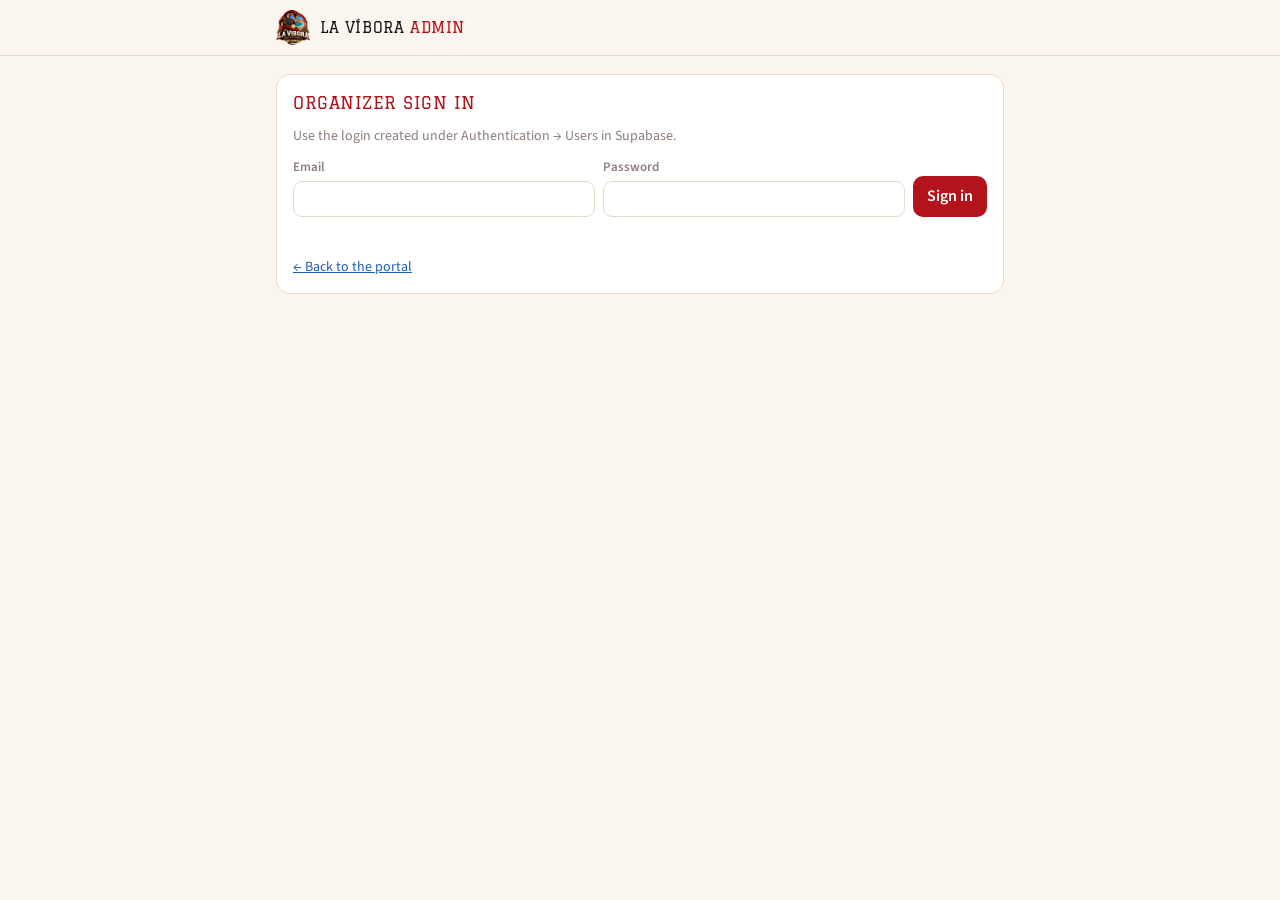
==== admin.html @ 29ec46cb "Add Gallery and Bracket tabs with Supabase backend and organizer admin page Gallery: phone uploads s" ====
<!DOCTYPE html>
<html lang="en">
<head>
<meta charset="utf-8">
<meta name="viewport" content="width=device-width, initial-scale=1, viewport-fit=cover">
<title>La Víbora Admin</title>
<meta name="robots" content="noindex">
<link rel="icon" href="assets/favicon.png">
<link rel="stylesheet" href="https://fonts.googleapis.com/css2?family=Graduate&family=Source+Sans+3:wght@400;600&display=swap">
<link rel="stylesheet" href="admin.css">
</head>
<body>
<header><div class="hin"><img src="assets/badge.png" alt=""><h1>LA VÍBORA <b>ADMIN</b></h1><div class="who" id="who"></div></div></header>
<main>
  <section class="card" id="login">
    <h2>Organizer sign in</h2>
    <p class="hint">Use the login created under Authentication → Users in Supabase.</p>
    <div class="row">
      <label>Email<input type="email" id="email" autocomplete="username"></label>
      <label>Password<input type="password" id="password" autocomplete="current-password"></label>
      <button class="btn" id="signin">Sign in</button>
    </div>
    <div class="status" id="login-status"></div>
    <p class="hint"><a href="index.html">← Back to the portal</a></p>
  </section>

  <div id="app" class="stack" hidden>
    <section class="card">
      <h2>1 · Teams</h2>
      <p class="hint">Each team is a pair. Pick two players, or type any name.</p>
      <div class="row">
        <label>Player 1<select id="p1"></select></label>
        <label>Player 2<select id="p2"></select></label>
        <label>Or type a name<input type="text" id="tname" placeholder="e.g. Arenson / Green"></label>
        <button class="btn" id="addteam">Add team</button>
      </div>
      <div class="list" id="teams"></div>
    </section>

    <section class="card">
      <h2>2 · Pools</h2>
      <div class="row">
        <label>Number of pools<select id="npools"><option value="1">1</option><option value="2" selected>2</option><option value="3">3</option><option value="4">4</option></select></label>
        <button class="btn ghost" id="genmatches">Generate pool matches</button>
      </div>
      <p class="hint">Assign each team to a pool in the Teams list, then generate. Re-generating keeps scores already entered.</p>
    </section>

    <section class="card">
      <h2>3 · Pool play scores</h2>
      <p class="hint">Enter games won by each team. Leave blank until the match is played.</p>
      <div id="pools"></div>
    </section>

    <section class="card">
      <h2>4 · Semifinals and Final</h2>
      <p class="hint">Semifinal teams fill in from the standings. Change them if you like. The final fills from the semifinal winners.</p>
      <div class="ko" id="ko"></div>
    </section>

    <section class="card">
      <h2>Note on the bracket page</h2>
      <label>Shown above the bracket (optional)<input type="text" id="tnote" placeholder="e.g. Finals on center court at 5pm" maxlength="140"></label>
    </section>

    <div class="savebar">
      <button class="btn" id="save">Publish bracket</button>
      <button class="btn quiet" id="reload">Reload</button>
      <span class="status" id="save-status"></span>
    </div>

    <section class="card">
      <h2>Gallery moderation</h2>
      <p class="hint">Tap Remove under a photo to delete it from the gallery.</p>
      <div class="photos" id="photos"></div>
      <div class="status" id="photo-status"></div>
    </section>
  </div>
</main>

<script src="config.js"></script>
<script src="data.js"></script>
<script src="backend.js"></script>
<script src="admin.js"></script>
</body>
</html>
---- admin.css ----
:root {
  --rojo: #B3141C; --oro: #C4952E; --azul: #1F5FB5; --verde: #2F6B3A;
  --ground: #FAF6EF; --surface: #FFFFFF; --surface-2: #F2EBDF; --ink: #1B1315; --ink-2: #5C4F4A; --ink-3: #8C7F79; --line: #E4DACB;
  --display: "Graduate", "Rockwell", Georgia, serif; --body: "Source Sans 3", "Segoe UI", system-ui, sans-serif;
}
@media (prefers-color-scheme: dark) { :root:not([data-theme="light"]) { --ground: #171110; --surface: #221A18; --surface-2: #2C2321; --ink: #F4ECE2; --ink-2: #CDBFB4; --ink-3: #9A8B82; --line: #3A2F2C; --rojo: #D12A32; --azul: #4C86D6; --oro: #D6A94A; --verde: #4E9A5B; } }
:root[data-theme="dark"] { --ground: #171110; --surface: #221A18; --surface-2: #2C2321; --ink: #F4ECE2; --ink-2: #CDBFB4; --ink-3: #9A8B82; --line: #3A2F2C; --rojo: #D12A32; --azul: #4C86D6; --oro: #D6A94A; --verde: #4E9A5B; }
* { box-sizing: border-box; }
body { margin: 0; background: var(--ground); color: var(--ink); font-family: var(--body); font-size: 16px; line-height: 1.4; }
header { border-bottom: 1px solid var(--line); background: var(--ground); position: sticky; top: env(safe-area-inset-top, 0px); z-index: 5; }
.hin { max-width: 760px; margin: 0 auto; padding: 10px 16px; display: flex; align-items: center; gap: 10px; }
.hin img { width: 34px; height: 35px; }
.hin h1 { margin: 0; font-family: var(--display); font-weight: 400; font-size: 15px; letter-spacing: .04em; }
.hin h1 b { color: var(--rojo); font-weight: 400; }
.hin .who { margin-left: auto; font-size: 13px; color: var(--ink-3); display: flex; gap: 8px; align-items: center; }
main { max-width: 760px; margin: 0 auto; padding: 18px 16px 60px; display: grid; gap: 16px; }
.stack { display: grid; gap: 16px; }
section.card { background: var(--surface); border: 1px solid var(--line); border-radius: 14px; padding: 16px; display: grid; gap: 12px; }
h2 { margin: 0; font-family: var(--display); font-weight: 400; font-size: 17px; letter-spacing: .03em; color: var(--rojo); text-transform: uppercase; }
h3 { margin: 0; font-size: 12px; letter-spacing: .14em; text-transform: uppercase; color: var(--ink-3); font-weight: 600; }
p { margin: 0; color: var(--ink-2); }
p.hint { font-size: 14px; color: var(--ink-3); }
label { display: grid; gap: 4px; font-size: 13px; color: var(--ink-3); font-weight: 600; }
input, select, button, textarea { font: inherit; color: inherit; }
input[type=text], input[type=email], input[type=password], input[type=number], select, textarea { background: var(--surface); border: 1px solid var(--line); border-radius: 9px; padding: 8px 10px; width: 100%; min-width: 0; }
input[type=number] { width: 64px; text-align: center; font-variant-numeric: tabular-nums; }
.row { display: flex; gap: 8px; align-items: end; flex-wrap: wrap; }
.row > label { flex: 1 1 160px; }
.btn { background: var(--rojo); color: #fff; border: 0; border-radius: 10px; padding: 9px 14px; font-weight: 600; cursor: pointer; }
.btn.ghost { background: transparent; color: var(--rojo); border: 1.5px solid var(--rojo); }
.btn.small { padding: 5px 10px; font-size: 14px; }
.btn.quiet { background: var(--surface-2); color: var(--ink-2); }
.btn:disabled { opacity: .5; cursor: default; }
.list { display: grid; gap: 8px; }
.team { display: grid; grid-template-columns: 1fr auto auto; gap: 8px; align-items: center; }
.team select { width: auto; }
.match { display: grid; grid-template-columns: 1fr 64px 20px 64px 1fr; gap: 6px; align-items: center; padding: 8px 0; border-top: 1px dashed var(--line); font-size: 15px; }
.match .a { text-align: right; }
.match .vs { text-align: center; color: var(--ink-3); font-size: 12px; }
.match input { padding: 6px 4px; }
table { border-collapse: collapse; width: 100%; font-size: 15px; font-variant-numeric: tabular-nums; }
th, td { text-align: left; padding: 6px 8px; border-bottom: 1px solid var(--line); }
th { font-size: 12px; letter-spacing: .1em; text-transform: uppercase; color: var(--ink-3); font-weight: 600; }
td.n, th.n { text-align: right; }
.ko { display: grid; gap: 10px; }
.ko .m { display: grid; gap: 6px; background: var(--surface-2); border-radius: 10px; padding: 10px; }
.ko .m .sel { display: grid; grid-template-columns: 1fr 64px; gap: 6px; align-items: center; }
.status { font-size: 14px; color: var(--ink-3); min-height: 1.2em; }
.status.err { color: var(--rojo); }
.status.ok { color: var(--verde); }
.photos { display: grid; grid-template-columns: repeat(auto-fill, minmax(96px, 1fr)); gap: 8px; }
.photos figure { margin: 0; display: grid; gap: 4px; }
.photos img { width: 100%; aspect-ratio: 1; object-fit: cover; border-radius: 8px; display: block; }
.photos figcaption { font-size: 12px; color: var(--ink-3); overflow: hidden; white-space: nowrap; text-overflow: ellipsis; }
.savebar { position: sticky; bottom: 0; background: var(--ground); padding: 10px 0 calc(10px + env(safe-area-inset-bottom, 0px)); display: flex; gap: 10px; align-items: center; border-top: 1px solid var(--line); flex-wrap: wrap; }
[hidden] { display: none !important; }
a { color: var(--azul); }
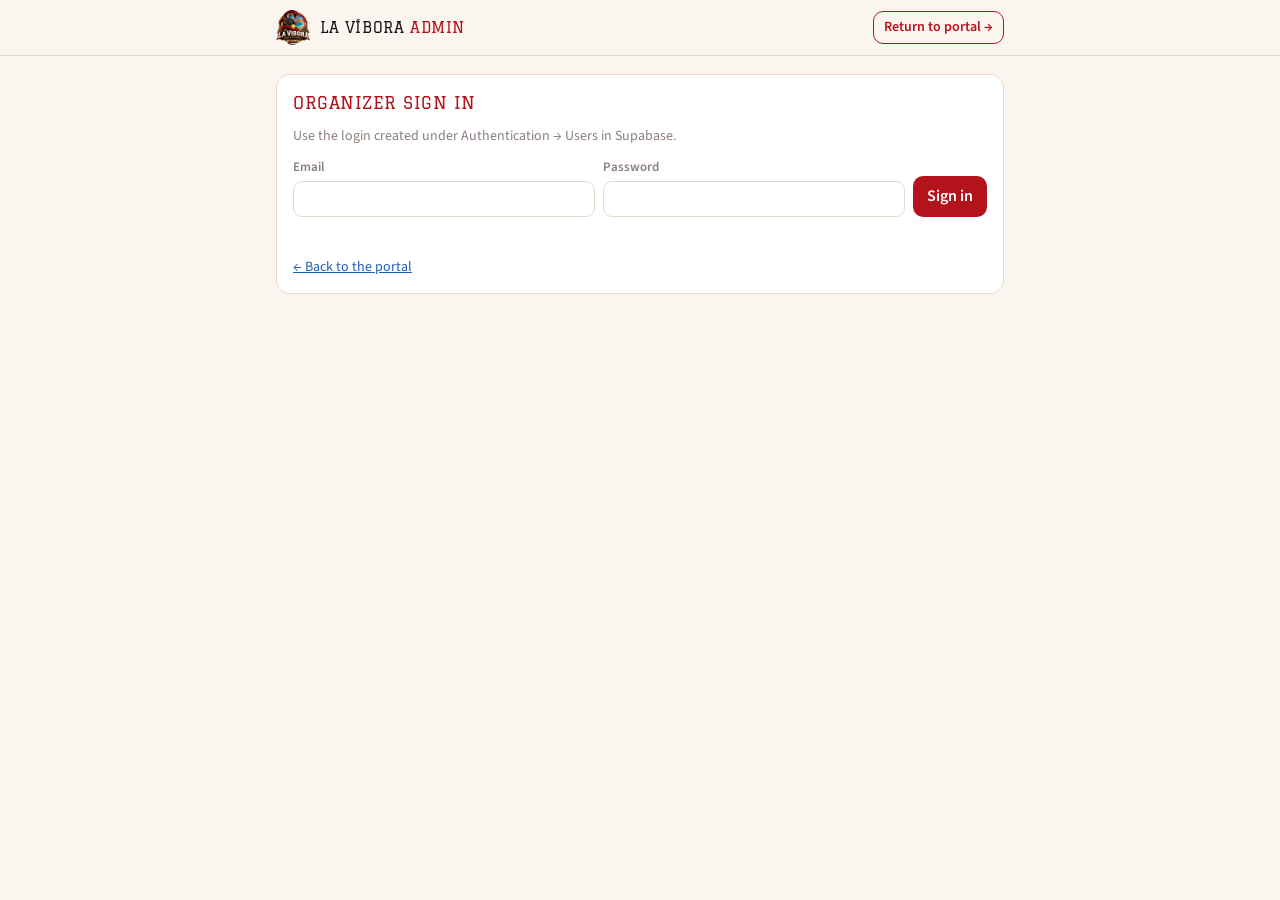
==== commit a89b667c: "Add Return to portal link to the admin header Co-Authored-By: Claude Fable 5.1 <noreply@anthropic.co" ====
--- a/admin.html
+++ b/admin.html
@@ -10,7 +10,7 @@
 <link rel="stylesheet" href="admin.css">
 </head>
 <body>
-<header><div class="hin"><img src="assets/badge.png" alt=""><h1>LA VÍBORA <b>ADMIN</b></h1><div class="who" id="who"></div></div></header>
+<header><div class="hin"><img src="assets/badge.png" alt=""><h1>LA VÍBORA <b>ADMIN</b></h1><div class="who" id="who"></div><a class="back" href="index.html">Return to portal →</a></div></header>
 <main>
   <section class="card" id="login">
     <h2>Organizer sign in</h2>
--- a/admin.css
+++ b/admin.css
@@ -8,11 +8,14 @@
 * { box-sizing: border-box; }
 body { margin: 0; background: var(--ground); color: var(--ink); font-family: var(--body); font-size: 16px; line-height: 1.4; }
 header { border-bottom: 1px solid var(--line); background: var(--ground); position: sticky; top: env(safe-area-inset-top, 0px); z-index: 5; }
-.hin { max-width: 760px; margin: 0 auto; padding: 10px 16px; display: flex; align-items: center; gap: 10px; }
+.hin { max-width: 760px; margin: 0 auto; padding: 10px 16px; display: flex; align-items: center; gap: 10px; flex-wrap: wrap; }
 .hin img { width: 34px; height: 35px; }
 .hin h1 { margin: 0; font-family: var(--display); font-weight: 400; font-size: 15px; letter-spacing: .04em; }
 .hin h1 b { color: var(--rojo); font-weight: 400; }
 .hin .who { margin-left: auto; font-size: 13px; color: var(--ink-3); display: flex; gap: 8px; align-items: center; }
+.hin .who:empty + .back { margin-left: auto; }
+.hin .back { font-weight: 600; font-size: 14px; text-decoration: none; color: var(--rojo); border: 1.5px solid var(--rojo); border-radius: 10px; padding: 6px 10px; white-space: nowrap; }
+.hin .who:empty { display: none; }
 main { max-width: 760px; margin: 0 auto; padding: 18px 16px 60px; display: grid; gap: 16px; }
 .stack { display: grid; gap: 16px; }
 section.card { background: var(--surface); border: 1px solid var(--line); border-radius: 14px; padding: 16px; display: grid; gap: 12px; }
